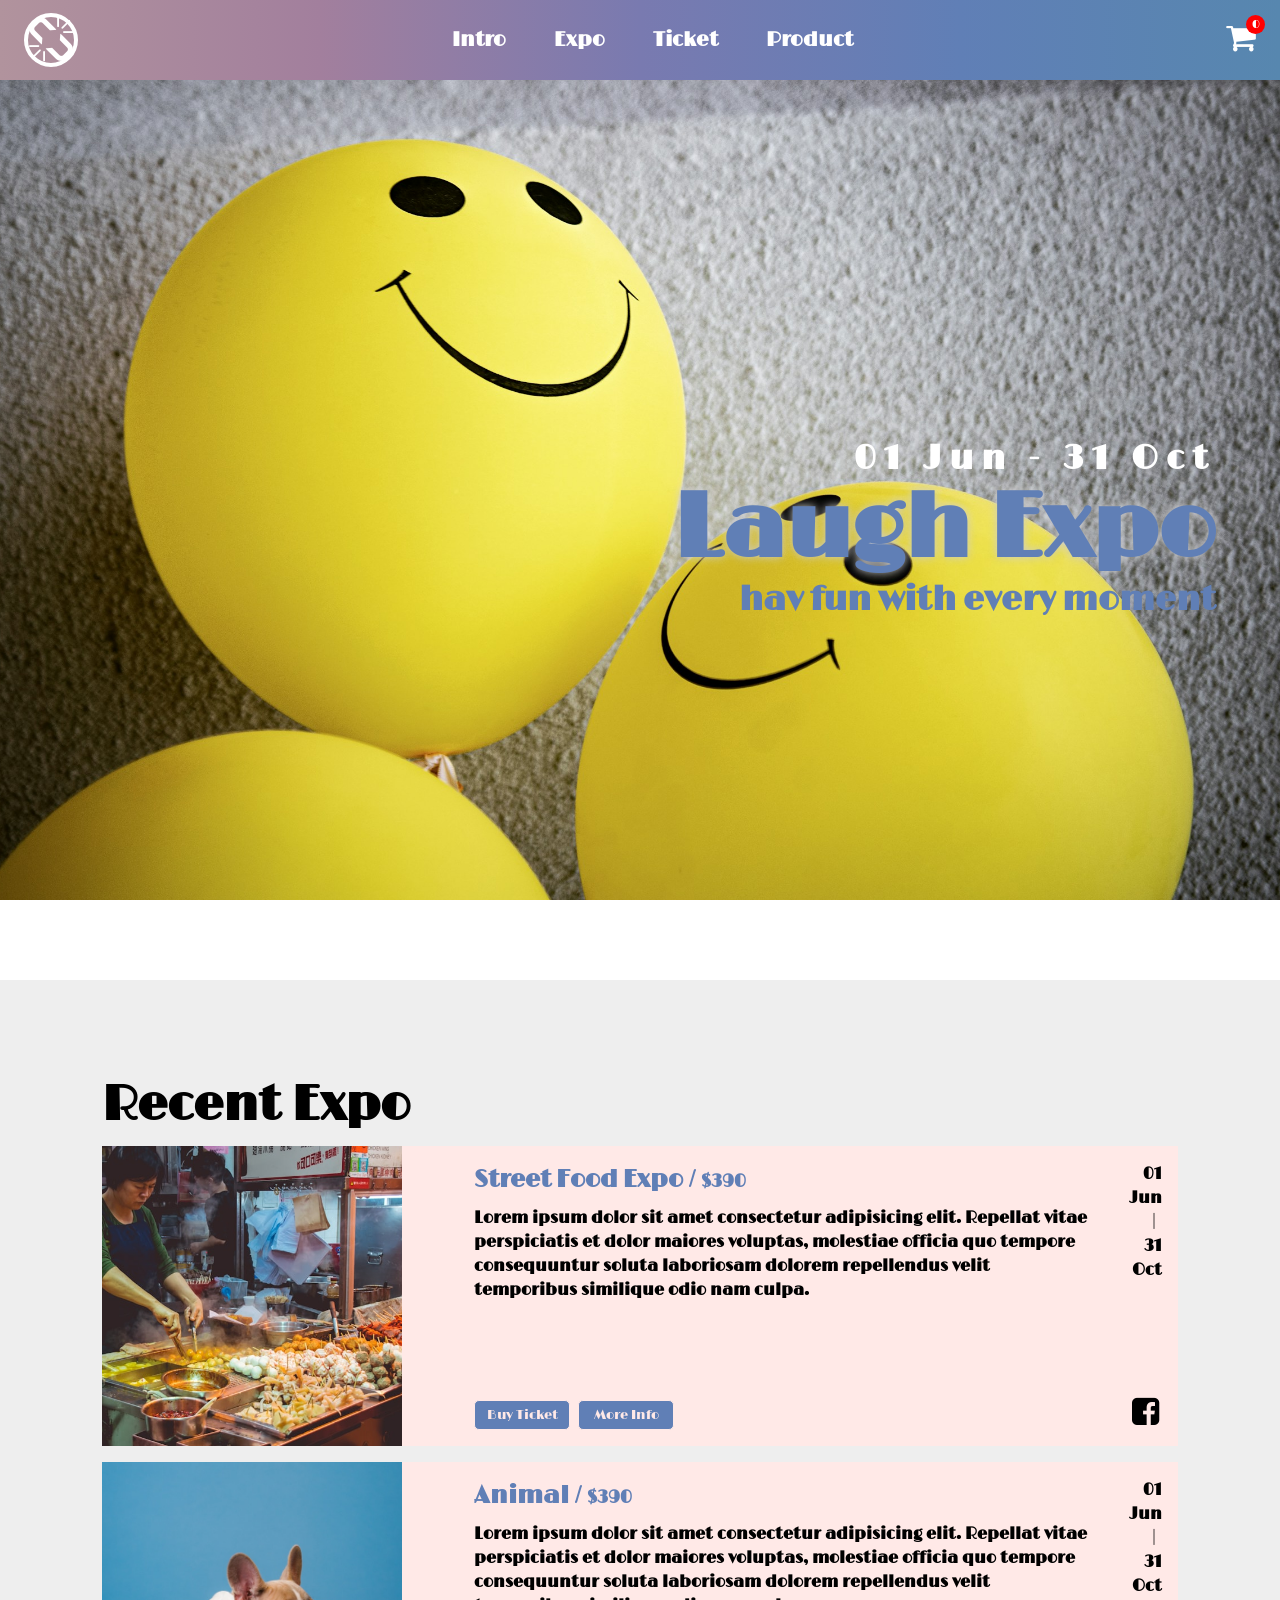
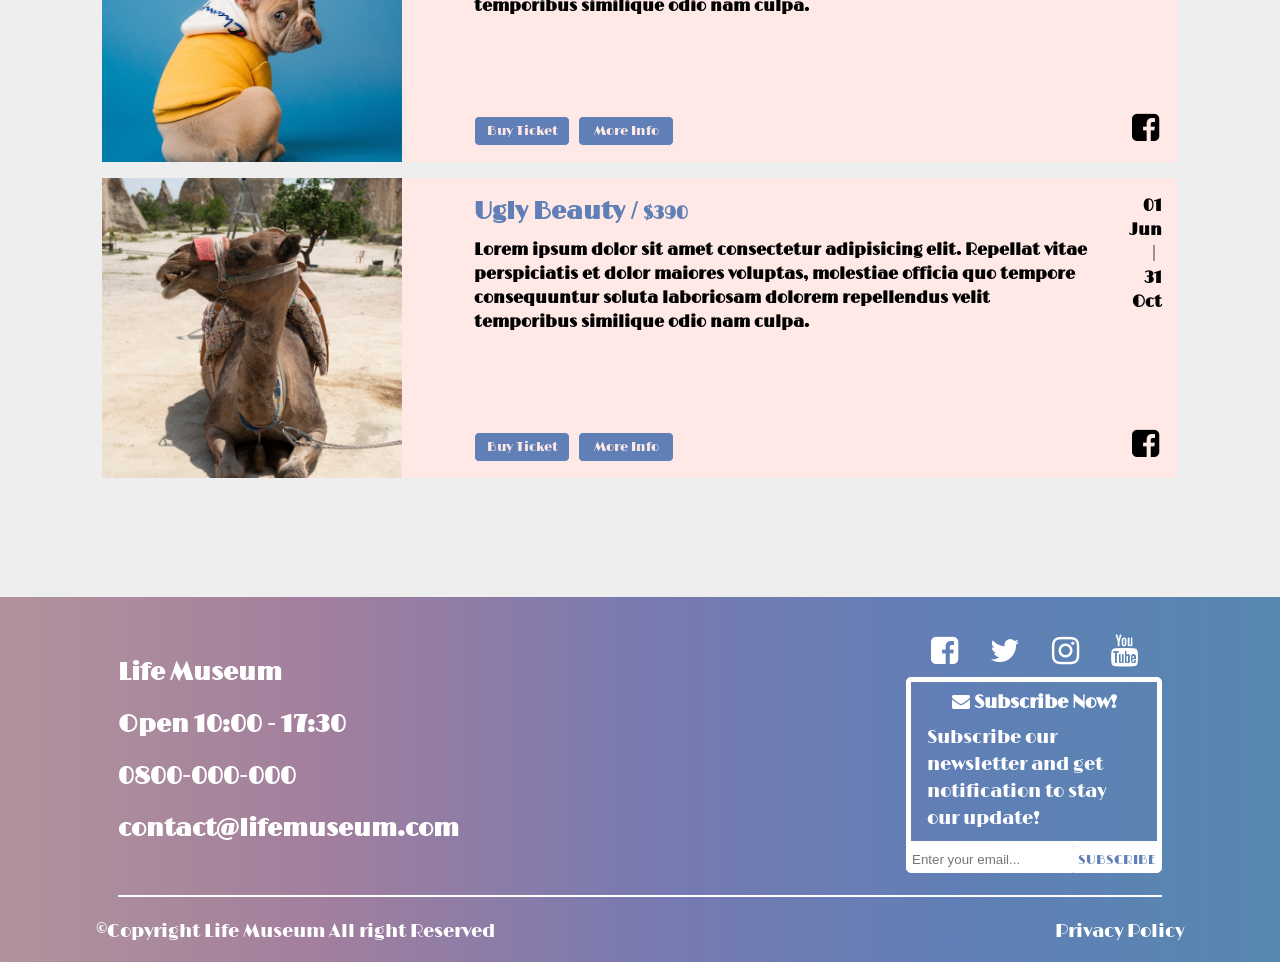
==== index.html @ 04bf953e "forth commit" ====
<!DOCTYPE html>
<html lang="en">
<head>
    <meta charset="UTF-8">
    <meta name="viewport" content="width=device-width, initial-scale=1.0">
    <title>Life Museum</title>

    <!-- CSS -->
    <link rel="stylesheet" href="all.css">
    
    <!-- jQuery -->
    <script src="https://code.jquery.com/jquery-3.7.1.min.js"></script>

    <!-- JavaScript -->
    
    
</head>
<body>
    <!-- header -->
    <div class="headerPage"></div>
    
    <!-- banner -->
    <div class="banner">
        <h2>01 Jun - 31 Oct</h2>
        <h1>Laugh Expo</h1>
        <h2>hav fun with every moment</h2>
    </div>

    <!-- recent -->
    <div class="recent theme-bg">
        <div class="container">
            <h2>Recent Expo</h2>
            <div class="recent-expo-all">

                <div class="r-expo-item">
                    <div class="r-expo-pic">
                        <img src="/img/vernon-raineil-cenzon-QAkqxrH6mvc-unsplash.jpg">
                    </div>
                    <div class="r-expo-content">
                        <div class="r-expo-txt">
                            <h4>Street Food Expo
                                <span>/</span>
                                <small>$390</small>
                            </h4>
                            <p>Lorem ipsum dolor sit amet consectetur adipisicing elit. Repellat vitae perspiciatis et dolor maiores voluptas, molestiae officia quo tempore consequuntur soluta laboriosam dolorem repellendus velit temporibus similique odio nam culpa.</p>
                            <div class="r-expo-btn">
                                <input type="button" value="Buy Ticket" class="btn">
                                <input type="button" value="More Info" class="btn">
                            </div>
                        </div>
                        <div class="r-expo-other">
                            <div class="r-expo-date">
                                <h6>01</h6>
                                <h6>Jun</h6>
                                <h6>｜</h6>
                                <h6>31</h6>
                                <h6>Oct</h6>
                            </div>
                            <div class="r-expo-media">
                                <i class="fa fa-facebook-square" aria-hidden="true"></i>
                            </div>
                        </div>
                    </div>
                </div>

                <div class="r-expo-item">
                    <div class="r-expo-pic">
                        <img src="/img/karsten-winegeart-oU6KZTXhuvk-unsplash.jpg">
                    </div>
                    <div class="r-expo-content">
                        <div class="r-expo-txt">
                            <h4>Animal
                                <span>/</span>
                                <small>$390</small>
                            </h4>
                            <p>Lorem ipsum dolor sit amet consectetur adipisicing elit. Repellat vitae perspiciatis et dolor maiores voluptas, molestiae officia quo tempore consequuntur soluta laboriosam dolorem repellendus velit temporibus similique odio nam culpa.</p>
                            <div class="r-expo-btn">
                                <input type="button" value="Buy Ticket" class="btn">
                                <input type="button" value="More Info" class="btn">
                            </div>
                        </div>
                        <div class="r-expo-other">
                            <div class="r-expo-date">
                                <h6>01</h6>
                                <h6>Jun</h6>
                                <h6>｜</h6>
                                <h6>31</h6>
                                <h6>Oct</h6>
                            </div>
                            <div class="r-expo-media">
                                <i class="fa fa-facebook-square" aria-hidden="true"></i>
                            </div>
                        </div>
                    </div>
                </div>

                <div class="r-expo-item">
                    <div class="r-expo-pic">
                        <img src="/img/scott-serhat-duygun-jJwzKI6BR_w-unsplash.jpg">
                    </div>
                    <div class="r-expo-content">
                        <div class="r-expo-txt">
                            <h4>Ugly Beauty
                                <span>/</span>
                                <small>$390</small>
                            </h4>
                            <p>Lorem ipsum dolor sit amet consectetur adipisicing elit. Repellat vitae perspiciatis et dolor maiores voluptas, molestiae officia quo tempore consequuntur soluta laboriosam dolorem repellendus velit temporibus similique odio nam culpa.</p>
                            <div class="r-expo-btn">
                                <input type="button" value="Buy Ticket" class="btn">
                                <input type="button" value="More Info" class="btn">
                            </div>
                        </div>
                        <div class="r-expo-other">
                            <div class="r-expo-date">
                                <h6>01</h6>
                                <h6>Jun</h6>
                                <h6>｜</h6>
                                <h6>31</h6>
                                <h6>Oct</h6>
                            </div>
                            <div class="r-expo-media">
                                <i class="fa fa-facebook-square" aria-hidden="true"></i>
                            </div>
                        </div>
                    </div>
                </div>
                

            </div>
        </div>
    </div>

    <!-- footer -->
    <div class="footerPage"></div>

    <!-- script -->
    <script>
        $(document).ready(function () {

	        //header
            $(".headerPage").load("./Pages/header.html");

            //footer
            $(".footerPage").load("./Pages/footer.html");

        });
    </script>


</body>
</html>
---- all.css ----
/* http://meyerweb.com/eric/tools/css/reset/ 
    v2.0 | 20110126
    License: none (public domain)
*/
@import url("https://stackpath.bootstrapcdn.com/font-awesome/4.7.0/css/font-awesome.min.css");
@import url("https://fonts.googleapis.com/css2?family=Limelight&display=swap");
@import url("https://fonts.googleapis.com/css2?family=Limelight&family=Noto+Sans+TC:wght@100..900&display=swap");
html, body, div, span, applet, object, iframe,
h1, h2, h3, h4, h5, h6, p, blockquote, pre,
a, abbr, acronym, address, big, cite, code,
del, dfn, em, img, ins, kbd, q, s, samp,
small, strike, strong, sub, sup, tt, var,
b, u, i, center,
dl, dt, dd, ol, ul, li,
fieldset, form, label, legend,
table, caption, tbody, tfoot, thead, tr, th, td,
article, aside, canvas, details, embed,
figure, figcaption, footer, header, hgroup,
menu, nav, output, ruby, section, summary,
time, mark, audio, video {
  margin: 0;
  padding: 0;
  border: 0;
  font-size: 100%;
  font: inherit;
  vertical-align: baseline;
}

/* HTML5 display-role reset for older browsers */
article, aside, details, figcaption, figure,
footer, header, hgroup, menu, nav, section {
  display: block;
}

body {
  line-height: 1;
}

ol, ul {
  list-style: none;
}

blockquote, q {
  quotes: none;
}

blockquote:before, blockquote:after,
q:before, q:after {
  content: "";
  content: none;
}

table {
  border-collapse: collapse;
  border-spacing: 0;
}

*,
*::before,
*::after {
  box-sizing: border-box;
  padding: 0;
  margin: 0;
}

html {
  font-family: "Limelight", "Noto Sans TC", cursive;
  font-size: 16px;
  font-weight: 700;
}

img {
  max-width: 100%;
  height: auto;
  -o-object-fit: cover;
     object-fit: cover;
  vertical-align: middle;
}

a {
  text-decoration: none;
}

.btn {
  cursor: pointer;
  padding: 0.5rem;
  border: #fff;
  border-radius: 5px;
  margin-top: 0;
  font-family: "limelight";
}

.btn-primary {
  background-color: #607fb6;
  color: #fff;
}

.btn-danger {
  background-color: #FF5D50;
  color: #fff;
}

.theme-bg {
  background-color: #eee;
}

.container {
  max-width: 1400px;
  margin: 0 auto;
  padding: 8vw;
}

.banner {
  background: url("/img/tim-mossholder-8R-mXppeakM-unsplash.jpg") fixed center/cover;
  height: 100vh;
  padding-right: 4rem;
  display: flex;
  flex-direction: column;
  justify-content: center;
  align-items: flex-end;
  color: #607fb6;
}
@media all and (max-width: 768px) {
  .banner {
    letter-spacing: 0;
    padding-right: 1rem;
  }
}
.banner h1 {
  font-size: clamp(3.1rem, 7.1428571429vw, 8rem);
  text-shadow: 0 0 10px #ccc;
  margin: 0.5rem 0;
}
.banner h2 {
  font-size: clamp(1.5rem, 2.5714285714vw, 4rem);
}
.banner h2:first-child {
  color: #fff;
  letter-spacing: 0.5rem;
}

.header {
  height: 80px;
  line-height: 80px;
  background: linear-gradient(to right, #b1939d 0%, #a27f9d 25%, #797ab0 50%, #607fb6 75%, #5787af 100%);
  padding: 0 1.5rem;
  position: fixed;
  top: 0;
  left: 0;
  right: 0;
  z-index: 3;
}
.header nav {
  height: 100%;
  width: 100%;
  max-width: 1920px;
  display: flex;
  justify-content: space-between;
  align-items: center;
  color: #fff;
}

.logo {
  width: 54px;
  height: 54px;
  font-size: 48px;
  color: currentColor;
  border: 4px solid currentColor;
  border-radius: 50%;
  text-align: center;
}
.logo a {
  color: currentColor;
}
.logo a .fa {
  vertical-align: top;
}

.menu {
  display: flex;
  justify-content: flex-end;
  align-items: center;
}
@media all and (max-width: 768px) {
  .menu {
    position: fixed;
    background-color: antiquewhite;
    top: 100px;
    right: -100%;
    flex-direction: column;
    justify-content: center;
    align-items: center;
    transition: 0.3s;
  }
}
.menu .menu-link {
  margin: 0 1.5rem;
  font-size: 20px;
}
.menu .menu-link a {
  color: currentColor;
}
@media all and (max-width: 768px) {
  .menu .menu-link a {
    color: #607fb6;
  }
}

.menu.active {
  right: 0;
}

.nav-side {
  display: flex;
  align-items: center;
}
.nav-side .cart {
  font-size: 32px;
  position: relative;
}
.nav-side .cart {
  font-size: 32px;
  position: relative;
  color: #fff;
}
.nav-side .cart .cart-quantity {
  position: absolute;
  font-size: 12px;
  font-family: "limelight";
  font-weight: 400;
  width: 19px;
  height: 19px;
  border-radius: 50%;
  background-color: red;
  display: flex;
  justify-content: center;
  align-items: center;
  top: 15px;
  right: -9px;
}
.nav-side .bread-crumb {
  display: none;
}
.nav-side .bread-crumb .bar {
  display: block;
  width: 30px;
  height: 2px;
  background-color: #fff;
  border-radius: 20px;
  margin: 8px 0;
  transition: 0.3s;
}
@media all and (max-width: 768px) {
  .nav-side .bread-crumb {
    cursor: pointer;
    display: block;
    margin-left: 4vw;
  }
}
.nav-side .bread-crumb.active .bar:nth-child(1) {
  transform: translateY(10px) rotate(45deg);
}
.nav-side .bread-crumb.active .bar:nth-child(2) {
  opacity: 0;
}
.nav-side .bread-crumb.active .bar:nth-child(3) {
  transform: translateY(-10px) rotate(-45deg);
}

.nav-effect {
  height: 80px;
}

.footer {
  padding: 2rem 6rem 1rem;
  color: #fff;
  background: linear-gradient(to right, #b1939d 0%, #a27f9d 25%, #797ab0 50%, #607fb6 75%, #5787af 100%);
  display: flex;
  flex-direction: column;
  font-size: 24px;
  line-height: 1.5;
}
@media all and (max-width: 992px) {
  .footer {
    padding: 1rem;
  }
}
@media all and (max-width: 576px) {
  .footer {
    font-size: 16px;
  }
}

.service {
  border-bottom: 2px solid currentColor;
  padding-bottom: 2%;
  margin: 0 2% 2%;
  display: flex;
  justify-content: space-between;
  align-items: center;
  flex-wrap: wrap;
}
@media all and (max-width: 768px) {
  .service {
    flex-direction: column;
    justify-content: center;
  }
}
.service .company {
  margin: auto 0;
  display: flex;
  flex-direction: column;
}
@media all and (max-width: 768px) {
  .service .company {
    text-align: center;
    margin-bottom: 1vh;
    line-height: 0.5;
  }
}
.service .company h4 {
  padding: 0.5rem 0;
}
.service .social-media {
  display: flex;
  flex-direction: column;
  justify-content: center;
}

.social-media-icons {
  display: flex;
  justify-content: center;
  flex-wrap: wrap;
}
.social-media-icons a {
  color: currentColor;
  font-size: 32px;
  padding: 0 1rem;
}

.subscribe {
  width: 16rem;
  display: flex;
  flex-direction: column;
  font-size: 18px;
}
@media all and (max-width: 576px) {
  .subscribe {
    display: none;
  }
}
.subscribe .subscribe-txt {
  border: 5px solid #fff;
  border-radius: 5px 5px 0 0;
  padding: 0.5rem 1rem;
  display: flex;
  flex-direction: column;
  flex-wrap: wrap;
}
@media all and (max-width: 768px) {
  .subscribe .subscribe-txt {
    font-size: 16px;
  }
}
.subscribe .subscribe-txt h5 {
  text-align: center;
  margin-bottom: 0.5rem;
}
.subscribe .subscribe-txt p {
  font-weight: 400;
}
@media all and (max-width: 768px) {
  .subscribe .subscribe-txt p {
    display: none;
  }
}
.subscribe .subscribe-btn {
  font-size: 0;
  display: flex;
  flex-wrap: wrap;
  margin: 0;
}
.subscribe .subscribe-btn input {
  padding: 0.3rem;
  border: 1px solid #fff;
  outline: 0;
}
.subscribe .subscribe-btn input[type=text] {
  border-radius: 0 0 0 5px;
  width: 0;
  flex-grow: 1;
}
.subscribe .subscribe-btn input[type=button] {
  color: #607fb6;
  font-family: "limelight";
  border-radius: 0 0 5px 0;
  background-color: #fff;
}

.copyright {
  display: flex;
  justify-content: space-between;
  font-size: 18px;
  font-weight: 400;
  margin-bottom: 0;
}
@media all and (max-width: 992px) {
  .copyright {
    font-size: 1.5;
    justify-content: center;
  }
}
@media all and (max-width: 576px) {
  .copyright {
    font-size: 12px;
  }
}
.copyright .terms a {
  color: #fff;
}
@media all and (max-width: 992px) {
  .copyright .terms {
    display: none;
  }
}

.recent .container h2 {
  font-size: 48px;
  margin-bottom: 1rem;
}
@media all and (max-width: 768px) {
  .recent .container h2 {
    text-align: center;
  }
}
@media all and (max-width: 992px) {
  .recent .container {
    padding: 3rem 2rem 2rem;
  }
}
@media all and (max-width: 768px) {
  .recent .container {
    padding: 2rem 0rem 1rem;
  }
}

.recent-expo-all {
  display: flex;
  flex-direction: column;
}
.recent-expo-all .r-expo-item {
  height: 100%;
  margin-bottom: 1rem;
  background-color: #ffe9e7;
  display: flex;
}
.recent-expo-all .r-expo-item .r-expo-pic {
  width: 100%;
  height: 100%;
}
.recent-expo-all .r-expo-item .r-expo-pic img {
  width: 300px;
  height: 300px;
}
@media all and (max-width: 768px) {
  .recent-expo-all .r-expo-item .r-expo-pic img {
    width: 100%;
    height: 300px;
  }
}
@media all and (max-width: 768px) {
  .recent-expo-all .r-expo-item {
    flex-direction: column;
    width: 100%;
    height: 100%;
  }
}

.r-expo-content {
  display: flex;
}
.r-expo-content .r-expo-txt {
  line-height: 1.5;
  padding: 1rem;
  display: flex;
  flex-direction: column;
}
@media all and (max-width: 768px) {
  .r-expo-content .r-expo-txt {
    padding: 0.5rem;
  }
}
.r-expo-content .r-expo-txt h4 {
  font-size: 24px;
  color: #607fb6;
  margin-bottom: 0.5rem;
}
.r-expo-content .r-expo-txt h4 small {
  font-size: 18px;
}
@media all and (max-width: 992px) {
  .r-expo-content .r-expo-txt h4 {
    margin-bottom: 0;
  }
}
.r-expo-content .r-expo-txt .r-expo-btn {
  width: 13rem;
  margin-top: auto;
  display: flex;
}
.r-expo-content .r-expo-txt .r-expo-btn input {
  border: 1px solid #ffe9e7;
  border-radius: 5px;
  padding: 0.4rem 0.5rem;
  color: #ffe9e7;
  background: #607fb6;
  margin-right: 0.5rem;
  font-family: "limelight";
  width: 0;
  flex-grow: 1;
}
.r-expo-content .r-expo-other {
  padding: 1rem;
  display: flex;
  flex-direction: column;
  justify-content: space-between;
  align-items: center;
}
.r-expo-content .r-expo-other .r-expo-date {
  display: flex;
  flex-direction: column;
  line-height: 1.5;
  align-items: flex-end;
}
.r-expo-content .r-expo-other .r-expo-media {
  font-size: 32px;
}

.form .container {
  display: flex;
}
@media all and (max-width: 992px) {
  .form .container {
    flex-direction: column;
  }
}

.side {
  position: sticky;
  top: 120px;
  bottom: 0;
  height: 100%;
  margin: 1vh 3vw 3vh 0;
}
@media all and (max-width: 992px) {
  .side {
    position: static;
  }
}
.side .side-menu {
  background-color: #fff;
  display: flex;
  flex-direction: column;
  justify-content: center;
  align-items: flex-start;
}
.side .side-menu .side-link {
  width: 200px;
  padding: 0.8rem 1rem;
  border: 1px solid #bbb;
}
.side .side-menu .side-link a {
  color: #000;
  display: block;
}
@media all and (max-width: 992px) {
  .side .side-menu .side-link {
    width: 100%;
  }
}
.side .side-menu .side-link:first-child {
  text-align: center;
  background-color: #000;
  color: #fff;
}

.article {
  margin-top: 1vh;
  display: flex;
  flex-direction: column;
}

.article-item {
  padding-bottom: 1rem;
}
.article-item h4 {
  border-left: 5px solid #000;
  padding: 1rem;
  font-size: 20px;
}
.article-item p {
  padding: 1rem;
  background-color: #fff;
  line-height: 1.5;
  text-align: justify;
}
.article-item p img {
  float: right;
  margin: 0.5rem;
}
@media all and (max-width: 768px) {
  .article-item p img {
    width: 30vw;
  }
}

.expo-all {
  display: flex;
}

.expo-unit {
  display: flex;
  justify-content: space-between;
  margin-bottom: 6vh;
}
.expo-unit:nth-child(even) {
  flex-direction: row-reverse;
}
@media all and (max-width: 992px) {
  .expo-unit:nth-child(even) {
    flex-direction: column;
  }
}
@media all and (max-width: 992px) {
  .expo-unit {
    flex-direction: column;
  }
}

.expo-txt {
  width: 46%;
  display: flex;
  flex-direction: column;
}
@media all and (max-width: 992px) {
  .expo-txt {
    width: 100%;
  }
}
.expo-txt .expo-title {
  padding-bottom: 2vh;
}
.expo-txt .expo-title h4 {
  font-size: 24px;
  color: #607fb6;
  margin-bottom: 2vh;
}
.expo-txt .expo-title h4 small {
  font-size: 16px;
  display: block;
  padding-top: 1vh;
}
.expo-txt h5 {
  padding: 0 2vw;
  margin-bottom: 2vh;
  border-left: 5px solid #b1939d;
  line-height: 1.25;
}
.expo-txt p {
  line-height: 1.5;
  font-weight: 400;
  padding-left: 4vw;
}

.expo-img {
  width: 50%;
  position: relative;
  margin-top: 2vh;
  text-align: center;
}
@media all and (max-width: 992px) {
  .expo-img {
    width: 100%;
  }
}
.expo-img::before {
  content: "01";
  position: absolute;
  width: 6vw;
  height: 2.5vw;
  padding: 0.5vw 0;
  margin: 0 auto;
  font-size: 2vw;
  color: #b1939d;
  background-color: #eee;
}
.expo-img img {
  width: 90%;
  height: auto;
  border-top: 2.5vw solid #b1939d;
  border-right: 2.5vw solid #b1939d;
}
@media all and (max-width: 992px) {
  .expo-img img {
    width: 50%;
  }
}

.expo-unit:nth-of-type(2) .expo-img::before {
  content: "02";
}
.expo-unit:nth-of-type(3) .expo-img::before {
  content: "03";
}
.expo-unit:nth-of-type(4) .expo-img::before {
  content: "04";
}

@media all and (max-width: 992px) {
  .ticket .container {
    padding: 3.2vw 2.4vw 2.4vw;
  }
}
@media all and (max-width: 768px) {
  .ticket .container {
    padding: 3vw 0vw 2vw;
  }
}

.ticket-nav {
  display: flex;
  border-bottom: 1px solid #ccc;
  margin-bottom: 4vh;
}
.ticket-nav li {
  min-width: 120px;
  margin-right: 1rem;
  padding-bottom: 1.5rem;
  text-align: center;
}
@media all and (max-width: 768px) {
  .ticket-nav li {
    width: 50%;
    margin: 0;
    padding-bottom: 1rem;
  }
}
.ticket-nav li .btn-change {
  width: 100%;
  color: #000;
  font-size: 20px;
  padding-bottom: calc(1.5rem - 5px);
}
@media all and (max-width: 768px) {
  .ticket-nav li .btn-change {
    padding-bottom: calc(1rem - 5px);
  }
}
.ticket-nav li .btn-change.active {
  color: #FF5D50;
  border-bottom: 5px solid #FF5D50;
}

.ticket-all {
  display: flex;
  flex-wrap: wrap;
  justify-content: center;
  align-items: center;
}
@media all and (max-width: 768px) {
  .ticket-all {
    flex-direction: column;
  }
}
.ticket-all .ticket-item {
  width: 31%;
  margin: 1%;
  border: 1px solid #ccc;
}
@media all and (max-width: 768px) {
  .ticket-all .ticket-item {
    width: 100%;
    margin: 0 0 1rem;
  }
}
.ticket-all .ticket-item .ticket-pic {
  width: 100%;
  height: auto;
}

.ticket-txt {
  display: flex;
  flex-direction: column;
  padding: 1rem;
}
.ticket-txt .ticket-title {
  font-size: 18px;
  margin-bottom: 3vh;
}
.ticket-txt h5 {
  font-size: 16px;
  line-height: 1.25;
}
.ticket-txt h5 .fa {
  font-weight: 400;
  width: 25px;
  text-align: center;
  margin-right: 0.5rem;
}
.ticket-txt .ticket-price {
  font-size: 20px;
  margin: 3vh 0;
  color: #FF5D50;
}
.ticket-txt input {
  align-self: flex-end;
}

.product-menu {
  margin-bottom: 5vh;
  display: flex;
  justify-content: center;
}
.product-menu::before, .product-menu::after {
  content: "";
  width: 0;
  height: 1px;
  margin: auto 0;
  background-color: #aaa;
  flex-grow: 1;
}
.product-menu .product-link {
  min-width: 150px;
  border: 1px solid #aaa;
  padding: 1rem 0;
  margin: 0 1vw;
  text-align: center;
  position: relative;
}
@media all and (max-width: 576px) {
  .product-menu .product-link {
    min-width: 130px;
  }
}
@media all and (max-width: 430px) {
  .product-menu .product-link {
    font-size: 12px;
    min-width: 100px;
  }
}
.product-menu .product-link:hover {
  background-color: #607fb6;
  border: currentColor;
}
.product-menu .product-link:hover a {
  color: #fff;
}
.product-menu .product-link a {
  width: 100%;
  color: #aaa;
}

.product-link.active {
  background-color: #607fb6;
  border: currentColor;
}
.product-link.active a {
  color: #fff;
}
.product-link.active::before {
  content: "";
  position: absolute;
  width: 0;
  height: 0;
  border-top: 10px solid #607fb6;
  border-right: 10px solid transparent;
  border-bottom: 10px solid transparent;
  border-left: 10px solid transparent;
  top: 48px;
  left: 65px;
}

.owl-carousel {
  position: static;
}

.owl-theme .item {
  min-width: 180px;
  padding: 0.5rem;
  position: relative;
}
.owl-theme .owl-nav {
  margin-top: 2vh;
}
.owl-theme .owl-nav [class*=owl-] {
  margin: 20px;
}
.owl-theme .owl-dots {
  display: none;
}

.owl-theme .item::after {
  content: "";
  position: absolute;
  width: 0;
  height: 0;
  border-top: 40px solid transparent;
  border-right: 40px solid transparent;
  border-bottom: 40px solid transparent;
  border-left: 40px solid transparent;
  top: -32px;
  right: -32px;
  transform: rotate(45deg);
}
.owl-theme .item::before {
  content: "More";
  position: absolute;
  color: #fff;
  font-size: 12px;
  font-weight: 400;
  top: 22px;
  right: 8px;
  z-index: -1;
}
.owl-theme .item:hover {
  border: 3px double #aaa;
  border-radius: 5px;
}
.owl-theme .item:hover.item::before {
  z-index: 1;
}
.owl-theme .item:hover.item::after {
  border-bottom: 40px solid #FF5D50;
}

.owl-theme .item a {
  width: 100%;
}
.owl-theme .item a .item-txt {
  width: 100%;
  height: 90px;
  padding: 0.5rem;
  display: flex;
  flex-direction: column;
  font-size: 13px;
  line-height: 1.25;
  text-align: center;
  color: #000;
}
.owl-theme .item a .item-txt p:last-child {
  color: #FF5D50;
  margin-top: auto;
}

.store .container {
  padding: 8vw 8vw 2vw;
  display: flex;
  flex-direction: column;
}
.store .container .section-header {
  text-align: center;
  font-size: 48px;
  margin-bottom: 4vw;
  display: flex;
}
.store .container .section-header::before, .store .container .section-header::after {
  content: "";
  width: 0;
  height: 3px;
  background-color: #000;
  flex-grow: 1;
  margin: auto 2vw;
}
@media all and (max-width: 576px) {
  .store .container {
    padding: 2vw;
  }
}

.shop-items {
  display: flex;
  flex-wrap: wrap;
  justify-content: center;
  align-items: center;
}
.shop-items .shop-item {
  width: 300px;
  height: auto;
  margin: 3.5vw;
  display: flex;
  flex-direction: column;
}
.shop-items .shop-item .shop-item-title {
  font-size: 24px;
  text-align: center;
  margin-bottom: 3vw;
}
.shop-items .shop-item .shop-item-image {
  width: 300px;
  height: 300px;
  margin-bottom: 2vw;
}
.shop-items .shop-item .shop-item-details {
  padding: 0 1vw;
  display: flex;
  justify-content: space-between;
  align-items: center;
}

.cart-row {
  color: #444;
  display: flex;
}
.cart-row .cart-header.cart-item,
.cart-row .cart-header.cart-price,
.cart-row .cart-header.cart-quantity {
  padding-bottom: 1vw;
  border-bottom: 2px solid currentColor;
  margin: 0 2vw 2vw 0;
}
.cart-row .cart-header.cart-quantity {
  margin-right: 0;
}
.cart-row .cart-item {
  width: 45%;
}
.cart-row .cart-price {
  width: 25%;
}
.cart-row .cart-quantity {
  width: 30%;
}

.cart-items {
  display: flex;
  flex-direction: column;
}
.cart-items .cart-row {
  margin-bottom: 2vw;
  display: flex;
  align-items: center;
  background-color: #fff;
}
.cart-items .cart-row .cart-column.cart-item {
  display: flex;
  align-items: center;
  flex-wrap: wrap;
}
.cart-items .cart-row .cart-column.cart-item .cart-item-image {
  width: 100px;
  height: 100px;
  margin-right: 2vw;
}
.cart-items .cart-row .cart-column.cart-quantity {
  padding: 0 3vw;
  display: flex;
  justify-content: space-between;
}
.cart-items .cart-row .cart-column.cart-quantity .cart-quantity-input {
  width: 6vw;
  font-size: 16px;
}

.cart-total {
  color: #444;
  padding-top: 1vw;
  border-top: 2px solid currentColor;
  margin-bottom: 5vw;
  display: flex;
  justify-content: flex-end;
  font-size: 20px;
}
.cart-total .cart-total-title {
  margin-right: 2vw;
}

.btn-purchase {
  padding: 1rem;
  margin: 0 auto 6vw;
  font-size: 24px;
  background-color: #185a9d;
  color: #fff;
}/*# sourceMappingURL=all.css.map */
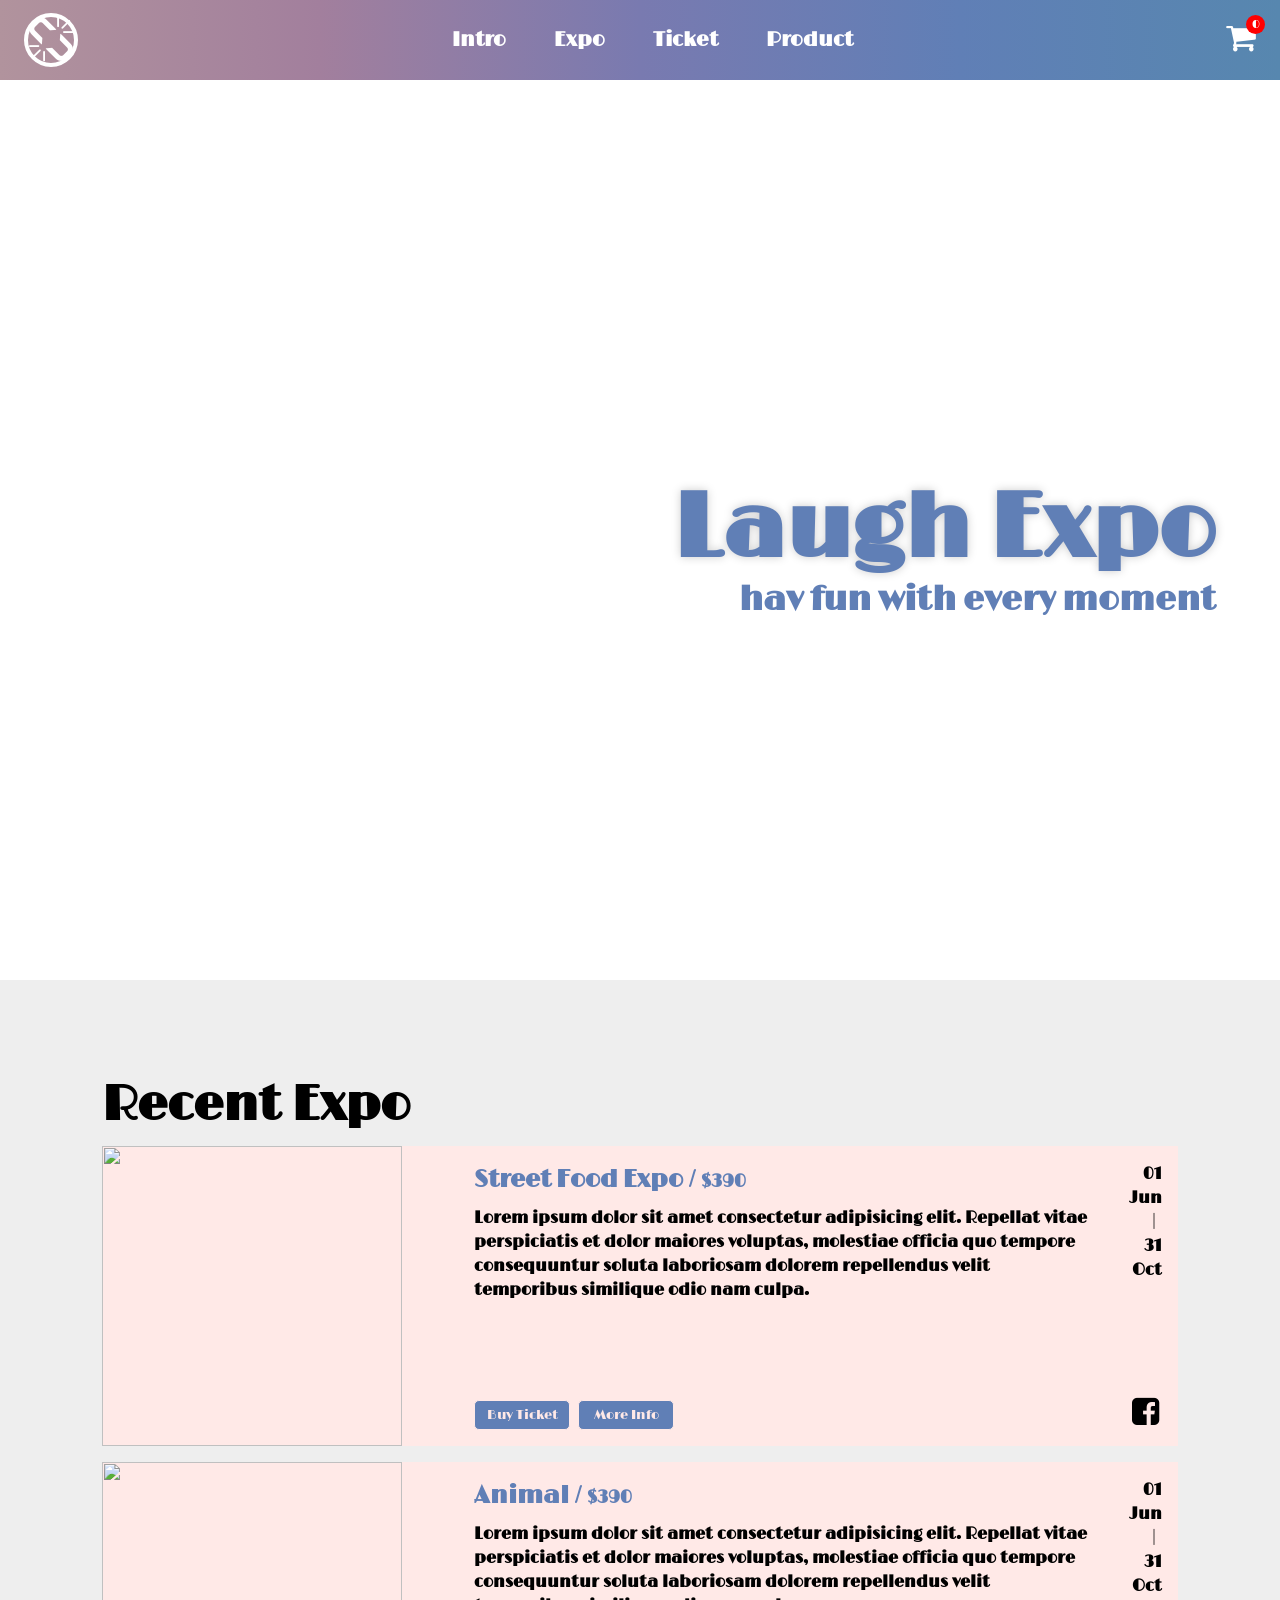
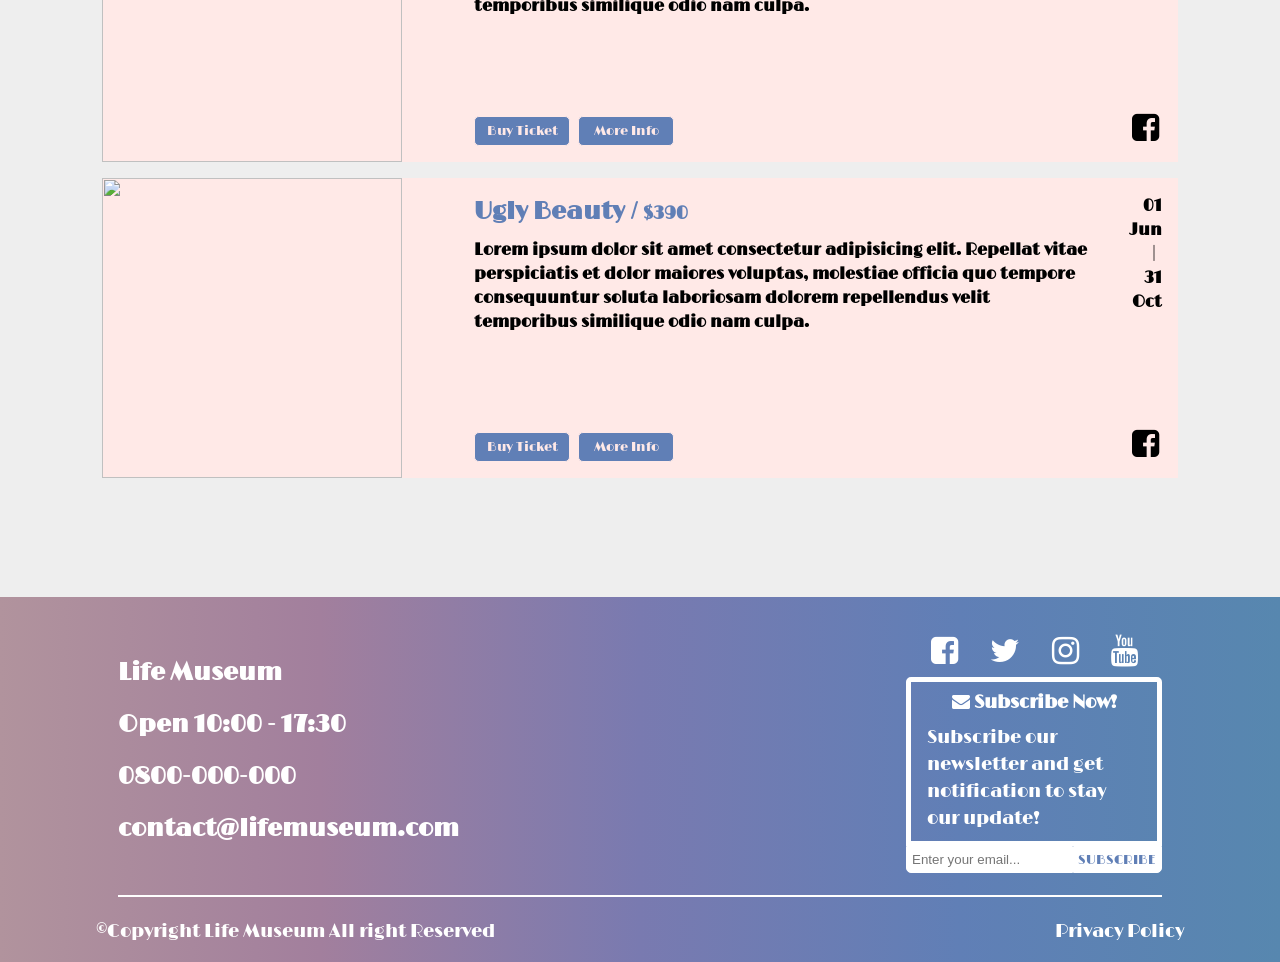
==== commit b23f6d5b: "ninth commit" ====
--- a/index.html
+++ b/index.html
@@ -34,7 +34,7 @@
 
                 <div class="r-expo-item">
                     <div class="r-expo-pic">
-                        <img src="/img/vernon-raineil-cenzon-QAkqxrH6mvc-unsplash.jpg">
+                        <img src="https://github.com/yellowchen/Work-04/blob/master/img/unsplash-taiwan.jpg?raw=true">
                     </div>
                     <div class="r-expo-content">
                         <div class="r-expo-txt">
@@ -65,7 +65,7 @@
 
                 <div class="r-expo-item">
                     <div class="r-expo-pic">
-                        <img src="/img/karsten-winegeart-oU6KZTXhuvk-unsplash.jpg">
+                        <img src="https://github.com/yellowchen/Work-04/blob/master/img/unsplash-dog.jpg?raw=true">
                     </div>
                     <div class="r-expo-content">
                         <div class="r-expo-txt">
@@ -96,7 +96,7 @@
 
                 <div class="r-expo-item">
                     <div class="r-expo-pic">
-                        <img src="/img/scott-serhat-duygun-jJwzKI6BR_w-unsplash.jpg">
+                        <img src="https://github.com/yellowchen/Work-04/blob/master/img/unsplash-camel.jpg?raw=true">
                     </div>
                     <div class="r-expo-content">
                         <div class="r-expo-txt">
--- a/all.css
+++ b/all.css
@@ -111,7 +111,7 @@
 }
 
 .banner {
-  background: url("/img/tim-mossholder-8R-mXppeakM-unsplash.jpg") fixed center/cover;
+  background: url("https://github.com/yellowchen/Work-04/blob/master/img/unsplash-smile.jpg?raw=true") fixed center/cover;
   height: 100vh;
   padding-right: 4rem;
   display: flex;
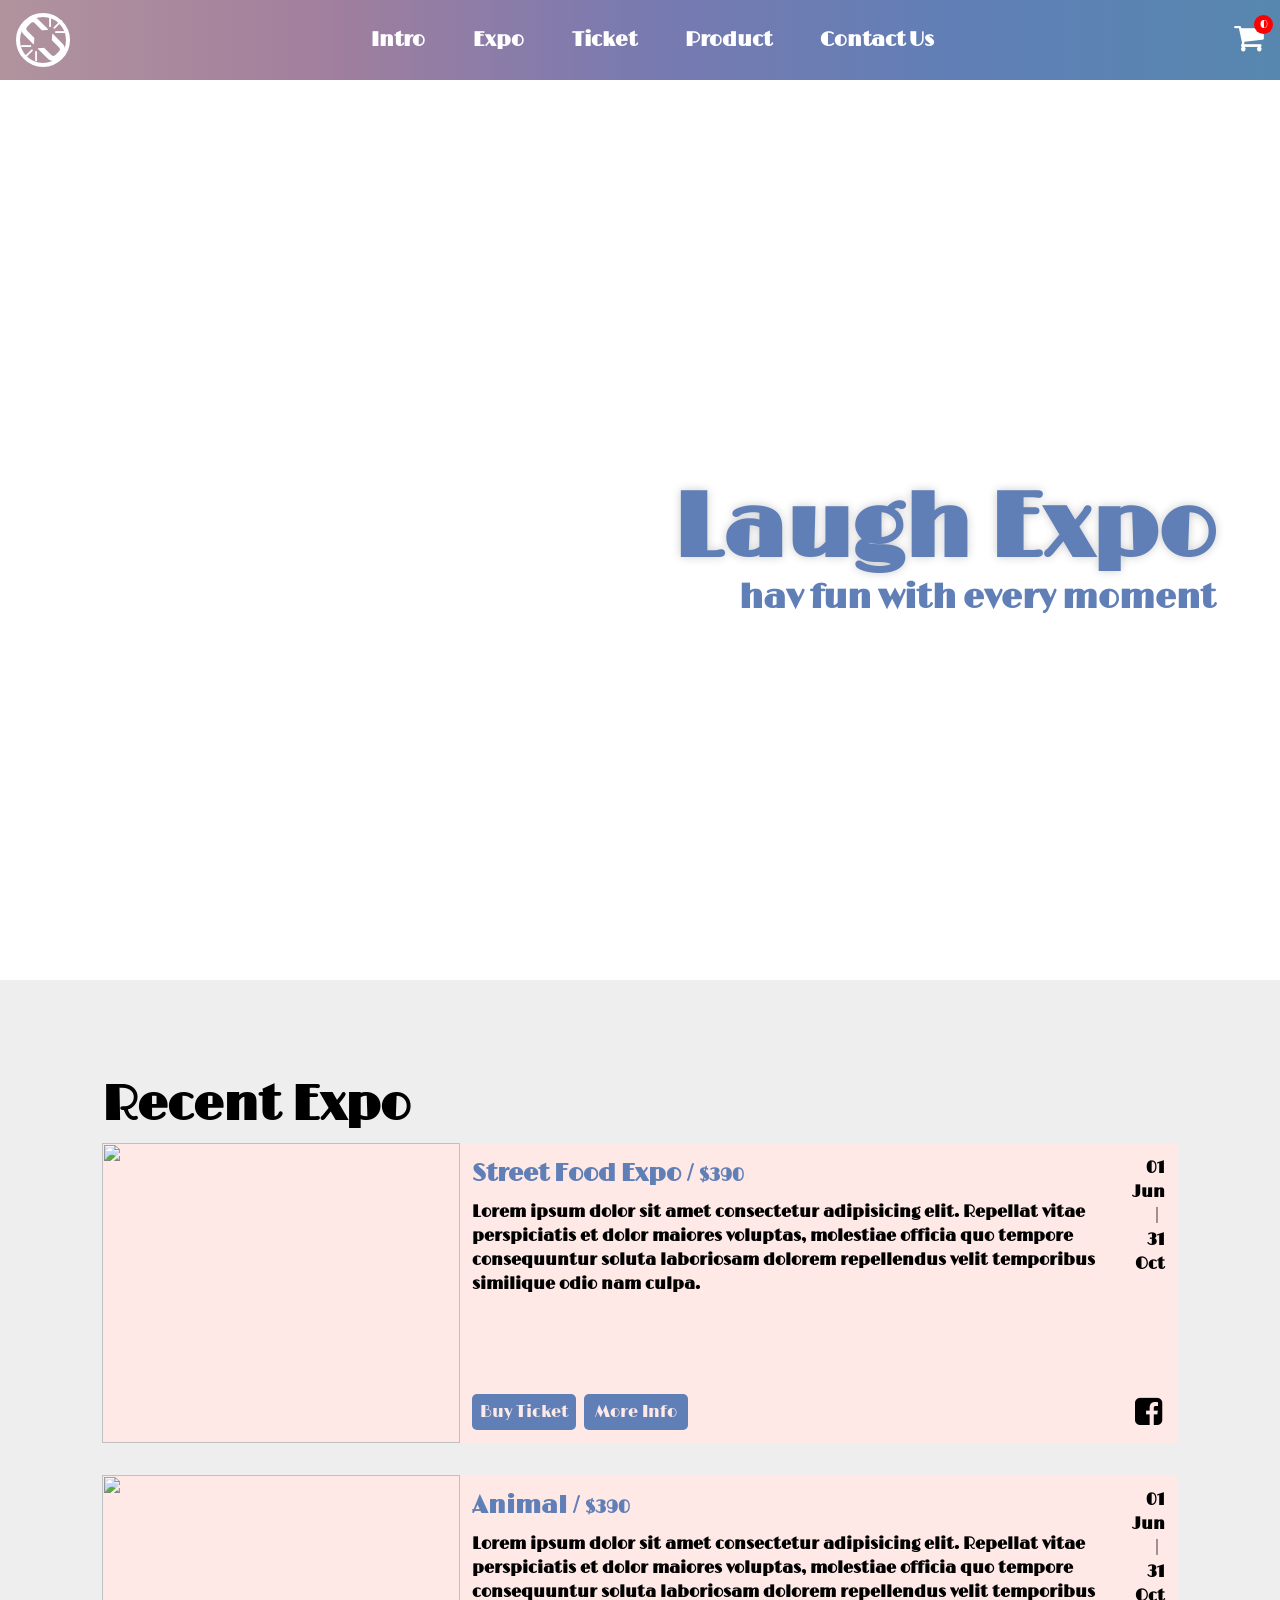
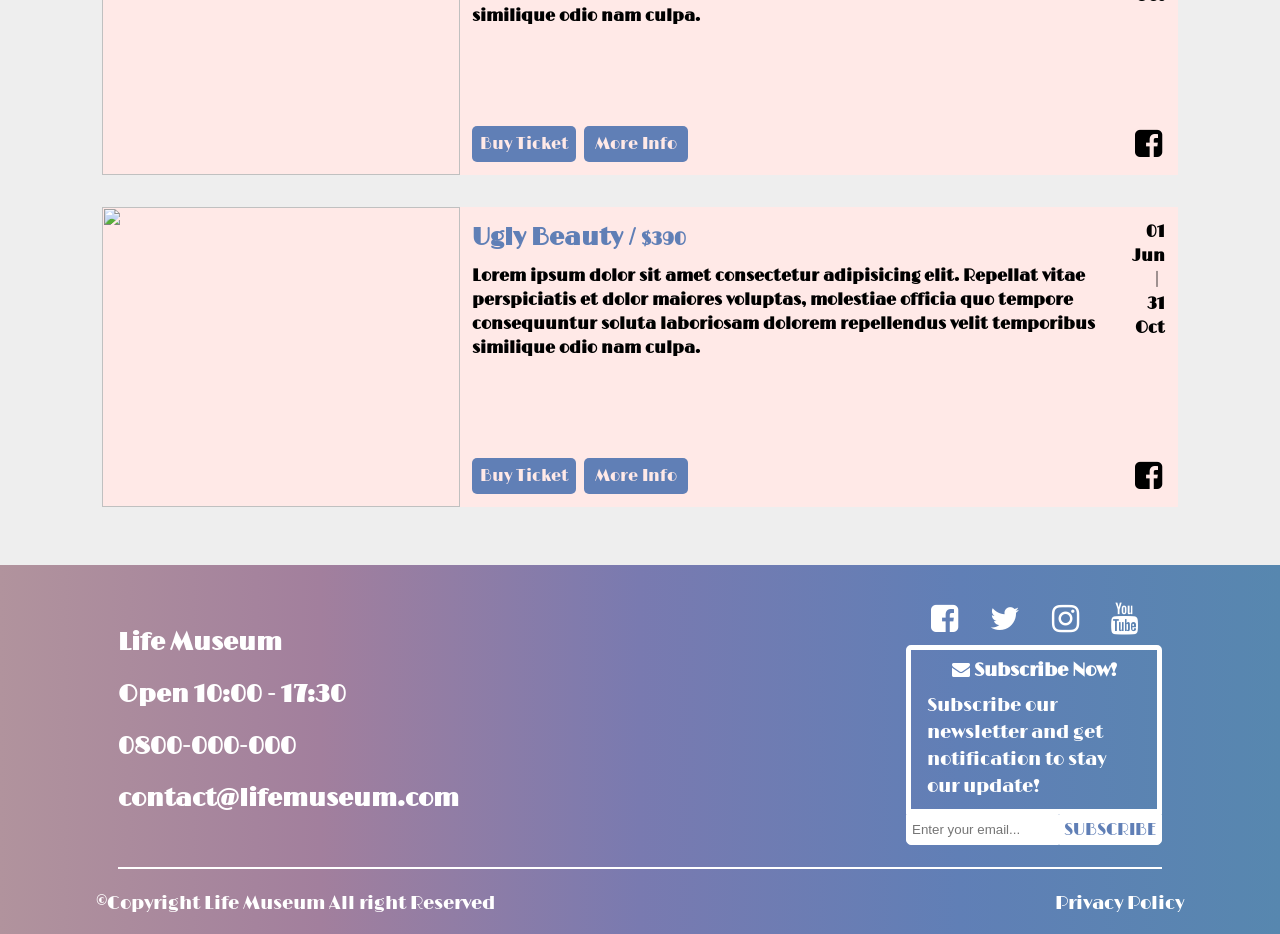
==== commit 752e1f68: "mobile version 修改" ====
--- a/index.html
+++ b/index.html
@@ -12,7 +12,7 @@
     <script src="https://code.jquery.com/jquery-3.7.1.min.js"></script>
 
     <!-- JavaScript -->
-    
+    <script src="script.js"></script>
     
 </head>
 <body>
@@ -44,8 +44,8 @@
                             </h4>
                             <p>Lorem ipsum dolor sit amet consectetur adipisicing elit. Repellat vitae perspiciatis et dolor maiores voluptas, molestiae officia quo tempore consequuntur soluta laboriosam dolorem repellendus velit temporibus similique odio nam culpa.</p>
                             <div class="r-expo-btn">
-                                <input type="button" value="Buy Ticket" class="btn">
-                                <input type="button" value="More Info" class="btn">
+                                <input type="button" value="Buy Ticket" class="btn btn-primary">
+                                <input type="button" value="More Info" class="btn btn-primary">
                             </div>
                         </div>
                         <div class="r-expo-other">
@@ -75,8 +75,8 @@
                             </h4>
                             <p>Lorem ipsum dolor sit amet consectetur adipisicing elit. Repellat vitae perspiciatis et dolor maiores voluptas, molestiae officia quo tempore consequuntur soluta laboriosam dolorem repellendus velit temporibus similique odio nam culpa.</p>
                             <div class="r-expo-btn">
-                                <input type="button" value="Buy Ticket" class="btn">
-                                <input type="button" value="More Info" class="btn">
+                                <input type="button" value="Buy Ticket" class="btn btn-primary">
+                                <input type="button" value="More Info" class="btn btn-primary">
                             </div>
                         </div>
                         <div class="r-expo-other">
@@ -106,8 +106,8 @@
                             </h4>
                             <p>Lorem ipsum dolor sit amet consectetur adipisicing elit. Repellat vitae perspiciatis et dolor maiores voluptas, molestiae officia quo tempore consequuntur soluta laboriosam dolorem repellendus velit temporibus similique odio nam culpa.</p>
                             <div class="r-expo-btn">
-                                <input type="button" value="Buy Ticket" class="btn">
-                                <input type="button" value="More Info" class="btn">
+                                <input type="button" value="Buy Ticket" class="btn btn-primary">
+                                <input type="button" value="More Info" class="btn btn-primary">
                             </div>
                         </div>
                         <div class="r-expo-other">
@@ -131,20 +131,9 @@
     </div>
 
     <!-- footer -->
-    <div class="footerPage"></div>
+    <div class="footerPage" id="foot"></div>
 
     <!-- script -->
-    <script>
-        $(document).ready(function () {
-
-	        //header
-            $(".headerPage").load("./Pages/header.html");
-
-            //footer
-            $(".footerPage").load("./Pages/footer.html");
-
-        });
-    </script>
 
 
 </body>
--- a/all.css
+++ b/all.css
@@ -87,6 +87,7 @@
   border: #fff;
   border-radius: 5px;
   margin-top: 0;
+  font-size: 16px;
   font-family: "limelight";
 }
 
@@ -94,10 +95,16 @@
   background-color: #607fb6;
   color: #fff;
 }
+.btn-primary:hover {
+  background-color: #185aaf;
+}
 
 .btn-danger {
   background-color: #FF5D50;
   color: #fff;
+}
+.btn-danger:hover {
+  background-color: #ff1603;
 }
 
 .theme-bg {
@@ -107,11 +114,26 @@
 .container {
   max-width: 1400px;
   margin: 0 auto;
-  padding: 8vw;
+  padding: 8vw 8vw 2vw;
+}
+@media all and (max-width: 992px) {
+  .container {
+    padding: 3vw 2vw 2vw;
+  }
+}
+@media all and (max-width: 768px) {
+  .container {
+    padding: 4vw 1vw 1vw;
+  }
+}
+@media all and (max-width: 576px) {
+  .container {
+    padding: 3vw 1vw 1vw;
+  }
 }
 
 .banner {
-  background: url("https://github.com/yellowchen/Work-04/blob/master/img/unsplash-smile.jpg?raw=true") fixed center/cover;
+  background: url("https://github.com/yellowchen/Work-04/blob/master/img/unsplash-smile.jpg?raw=true") fixed center bottom/cover;
   height: 100vh;
   padding-right: 4rem;
   display: flex;
@@ -129,21 +151,21 @@
 .banner h1 {
   font-size: clamp(3.1rem, 7.1428571429vw, 8rem);
   text-shadow: 0 0 10px #ccc;
-  margin: 0.5rem 0;
+  margin: 0.5vw 0;
 }
 .banner h2 {
   font-size: clamp(1.5rem, 2.5714285714vw, 4rem);
 }
 .banner h2:first-child {
   color: #fff;
-  letter-spacing: 0.5rem;
+  letter-spacing: 0.5vw;
 }
 
 .header {
   height: 80px;
   line-height: 80px;
+  padding: 0 1rem;
   background: linear-gradient(to right, #b1939d 0%, #a27f9d 25%, #797ab0 50%, #607fb6 75%, #5787af 100%);
-  padding: 0 1.5rem;
   position: fixed;
   top: 0;
   left: 0;
@@ -151,13 +173,19 @@
   z-index: 3;
 }
 .header nav {
+  width: 100%;
   height: 100%;
-  width: 100%;
   max-width: 1920px;
   display: flex;
   justify-content: space-between;
   align-items: center;
   color: #fff;
+}
+@media all and (max-width: 430px) {
+  .header {
+    height: 48px;
+    line-height: 48px;
+  }
 }
 
 .logo {
@@ -175,6 +203,13 @@
 .logo a .fa {
   vertical-align: top;
 }
+@media all and (max-width: 430px) {
+  .logo {
+    width: 30px;
+    height: 30px;
+    font-size: 24px;
+  }
+}
 
 .menu {
   display: flex;
@@ -185,17 +220,31 @@
   .menu {
     position: fixed;
     background-color: antiquewhite;
-    top: 100px;
+    width: 100%;
+    top: 80px;
     right: -100%;
     flex-direction: column;
-    justify-content: center;
+    justify-content: space-evenly;
     align-items: center;
     transition: 0.3s;
   }
 }
+@media all and (max-width: 430px) {
+  .menu {
+    top: 48px;
+  }
+}
 .menu .menu-link {
+  height: auto;
   margin: 0 1.5rem;
   font-size: 20px;
+  position: relative;
+  transition: 0.3s;
+}
+@media all and (max-width: 576px) {
+  .menu .menu-link {
+    font-size: 12px;
+  }
 }
 .menu .menu-link a {
   color: currentColor;
@@ -204,6 +253,27 @@
   .menu .menu-link a {
     color: #607fb6;
   }
+}
+.menu .menu-link::before {
+  content: "";
+  position: absolute;
+  border-bottom: 3px solid currentColor;
+  bottom: 21px;
+  left: 50%;
+  right: 50%;
+  transition: 0.3s;
+}
+@media all and (max-width: 768px) {
+  .menu .menu-link::before {
+    border-bottom: 3px solid #607fb6;
+  }
+}
+.menu .menu-link:hover::before {
+  left: 0;
+  right: 0;
+}
+.menu .menu-link:hover {
+  transform: translateY(-5px);
 }
 
 .menu.active {
@@ -238,6 +308,11 @@
   top: 15px;
   right: -9px;
 }
+@media all and (max-width: 430px) {
+  .nav-side .cart .cart-quantity {
+    top: 5px;
+  }
+}
 .nav-side .bread-crumb {
   display: none;
 }
@@ -250,6 +325,12 @@
   margin: 8px 0;
   transition: 0.3s;
 }
+@media all and (max-width: 430px) {
+  .nav-side .bread-crumb .bar {
+    width: 23px;
+    margin: 5px 0;
+  }
+}
 @media all and (max-width: 768px) {
   .nav-side .bread-crumb {
     cursor: pointer;
@@ -266,9 +347,22 @@
 .nav-side .bread-crumb.active .bar:nth-child(3) {
   transform: translateY(-10px) rotate(-45deg);
 }
+@media all and (max-width: 430px) {
+  .nav-side .bread-crumb.active .bar:nth-child(1) {
+    transform: translateY(7px) rotate(45deg);
+  }
+  .nav-side .bread-crumb.active .bar:nth-child(3) {
+    transform: translateY(-7px) rotate(-45deg);
+  }
+}
 
 .nav-effect {
   height: 80px;
+}
+@media all and (max-width: 430px) {
+  .nav-effect {
+    height: 48px;
+  }
 }
 
 .footer {
@@ -314,7 +408,7 @@
 @media all and (max-width: 768px) {
   .service .company {
     text-align: center;
-    margin-bottom: 1vh;
+    margin-bottom: 1vw;
     line-height: 0.5;
   }
 }
@@ -426,23 +520,13 @@
 
 .recent .container h2 {
   font-size: 48px;
-  margin-bottom: 1rem;
+  margin-bottom: 1vw;
 }
 @media all and (max-width: 768px) {
   .recent .container h2 {
     text-align: center;
   }
 }
-@media all and (max-width: 992px) {
-  .recent .container {
-    padding: 3rem 2rem 2rem;
-  }
-}
-@media all and (max-width: 768px) {
-  .recent .container {
-    padding: 2rem 0rem 1rem;
-  }
-}
 
 .recent-expo-all {
   display: flex;
@@ -450,23 +534,9 @@
 }
 .recent-expo-all .r-expo-item {
   height: 100%;
-  margin-bottom: 1rem;
+  margin-bottom: 2rem;
   background-color: #ffe9e7;
   display: flex;
-}
-.recent-expo-all .r-expo-item .r-expo-pic {
-  width: 100%;
-  height: 100%;
-}
-.recent-expo-all .r-expo-item .r-expo-pic img {
-  width: 300px;
-  height: 300px;
-}
-@media all and (max-width: 768px) {
-  .recent-expo-all .r-expo-item .r-expo-pic img {
-    width: 100%;
-    height: 300px;
-  }
 }
 @media all and (max-width: 768px) {
   .recent-expo-all .r-expo-item {
@@ -476,12 +546,27 @@
   }
 }
 
+.r-expo-pic {
+  width: 100%;
+  height: 100%;
+}
+.r-expo-pic img {
+  width: 100%;
+  height: 300px;
+}
+@media all and (max-width: 768px) {
+  .r-expo-pic img {
+    width: 100%;
+    height: 300px;
+  }
+}
+
 .r-expo-content {
   display: flex;
 }
 .r-expo-content .r-expo-txt {
   line-height: 1.5;
-  padding: 1rem;
+  padding: 1vw;
   display: flex;
   flex-direction: column;
 }
@@ -504,23 +589,23 @@
   }
 }
 .r-expo-content .r-expo-txt .r-expo-btn {
-  width: 13rem;
+  width: 14rem;
   margin-top: auto;
   display: flex;
 }
+@media all and (max-width: 768px) {
+  .r-expo-content .r-expo-txt .r-expo-btn {
+    margin-top: 2vw;
+  }
+}
 .r-expo-content .r-expo-txt .r-expo-btn input {
-  border: 1px solid #ffe9e7;
-  border-radius: 5px;
-  padding: 0.4rem 0.5rem;
+  width: 0;
+  margin-right: 0.5rem;
+  flex-grow: 1;
   color: #ffe9e7;
-  background: #607fb6;
-  margin-right: 0.5rem;
-  font-family: "limelight";
-  width: 0;
-  flex-grow: 1;
 }
 .r-expo-content .r-expo-other {
-  padding: 1rem;
+  padding: 1vw;
   display: flex;
   flex-direction: column;
   justify-content: space-between;
@@ -550,7 +635,7 @@
   top: 120px;
   bottom: 0;
   height: 100%;
-  margin: 1vh 3vw 3vh 0;
+  margin: 1vw 3vw 2vw;
 }
 @media all and (max-width: 992px) {
   .side {
@@ -569,6 +654,9 @@
   padding: 0.8rem 1rem;
   border: 1px solid #bbb;
 }
+.side .side-menu .side-link:hover a {
+  color: #FF5D50;
+}
 .side .side-menu .side-link a {
   color: #000;
   display: block;
@@ -585,18 +673,18 @@
 }
 
 .article {
-  margin-top: 1vh;
+  margin: 1vw 3vw 6vw;
   display: flex;
   flex-direction: column;
 }
 
 .article-item {
-  padding-bottom: 1rem;
+  padding-bottom: 4vw;
 }
 .article-item h4 {
   border-left: 5px solid #000;
   padding: 1rem;
-  font-size: 20px;
+  font-size: 24px;
 }
 .article-item p {
   padding: 1rem;
@@ -621,7 +709,7 @@
 .expo-unit {
   display: flex;
   justify-content: space-between;
-  margin-bottom: 6vh;
+  margin-bottom: 6vw;
 }
 .expo-unit:nth-child(even) {
   flex-direction: row-reverse;
@@ -648,22 +736,22 @@
   }
 }
 .expo-txt .expo-title {
-  padding-bottom: 2vh;
+  padding-bottom: 2vw;
 }
 .expo-txt .expo-title h4 {
   font-size: 24px;
   color: #607fb6;
-  margin-bottom: 2vh;
+  margin-bottom: 2vw;
 }
 .expo-txt .expo-title h4 small {
   font-size: 16px;
   display: block;
-  padding-top: 1vh;
+  padding-top: 1vw;
 }
 .expo-txt h5 {
   padding: 0 2vw;
-  margin-bottom: 2vh;
-  border-left: 5px solid #b1939d;
+  margin-bottom: 2w;
+  border-left: 5px solid #185aaf;
   line-height: 1.25;
 }
 .expo-txt p {
@@ -675,7 +763,7 @@
 .expo-img {
   width: 50%;
   position: relative;
-  margin-top: 2vh;
+  margin-top: 2w;
   text-align: center;
 }
 @media all and (max-width: 992px) {
@@ -691,14 +779,14 @@
   padding: 0.5vw 0;
   margin: 0 auto;
   font-size: 2vw;
-  color: #b1939d;
+  color: #185aaf;
   background-color: #eee;
 }
 .expo-img img {
   width: 90%;
   height: auto;
-  border-top: 2.5vw solid #b1939d;
-  border-right: 2.5vw solid #b1939d;
+  border-top: 2.5vw solid #185aaf;
+  border-right: 2.5vw solid #185aaf;
 }
 @media all and (max-width: 992px) {
   .expo-img img {
@@ -716,21 +804,10 @@
   content: "04";
 }
 
-@media all and (max-width: 992px) {
-  .ticket .container {
-    padding: 3.2vw 2.4vw 2.4vw;
-  }
-}
-@media all and (max-width: 768px) {
-  .ticket .container {
-    padding: 3vw 0vw 2vw;
-  }
-}
-
 .ticket-nav {
   display: flex;
   border-bottom: 1px solid #ccc;
-  margin-bottom: 4vh;
+  margin-bottom: 4vw;
 }
 .ticket-nav li {
   min-width: 120px;
@@ -748,7 +825,7 @@
 .ticket-nav li .btn-change {
   width: 100%;
   color: #000;
-  font-size: 20px;
+  font-size: 24px;
   padding-bottom: calc(1.5rem - 5px);
 }
 @media all and (max-width: 768px) {
@@ -795,7 +872,7 @@
 }
 .ticket-txt .ticket-title {
   font-size: 18px;
-  margin-bottom: 3vh;
+  margin-bottom: 3vw;
 }
 .ticket-txt h5 {
   font-size: 16px;
@@ -809,7 +886,7 @@
 }
 .ticket-txt .ticket-price {
   font-size: 20px;
-  margin: 3vh 0;
+  margin: 3vw 0;
   color: #FF5D50;
 }
 .ticket-txt input {
@@ -878,6 +955,11 @@
   border-left: 10px solid transparent;
   top: 48px;
   left: 65px;
+}
+@media all and (max-width: 430px) {
+  .product-link.active::before {
+    top: 45px;
+  }
 }
 
 .owl-carousel {
@@ -953,7 +1035,6 @@
 }
 
 .store .container {
-  padding: 8vw 8vw 2vw;
   display: flex;
   flex-direction: column;
 }
@@ -1074,10 +1155,42 @@
   margin-right: 2vw;
 }
 
-.btn-purchase {
+.btn-purchase,
+.btn-purchase:focus {
   padding: 1rem;
+  border: 4px solid #1f73c9;
+  border-radius: 10px;
   margin: 0 auto 6vw;
+  background-color: #1f73c9;
   font-size: 24px;
-  background-color: #185a9d;
-  color: #fff;
+  color: #fff;
+  text-transform: uppercase;
+  position: relative;
+  z-index: 1;
+  overflow: hidden;
+  text-shadow: 0 0 1px rgba(0, 0, 0, 0.2), 0 1px 0 rgba(0, 0, 0, 0.2);
+  transition: all 1s ease;
+}
+.btn-purchase:after,
+.btn-purchase:focus:after {
+  content: "";
+  position: absolute;
+  height: 0%;
+  left: 50%;
+  top: 50%;
+  width: 150%;
+  z-index: -1;
+  background: #185a9d;
+  transform: translateX(-50%) translateY(-50%) rotate(-25deg);
+  transition: all 0.75s ease 0s;
+}
+.btn-purchase:hover,
+.btn-purchase:focus:hover {
+  color: #fff;
+  text-shadow: none;
+  border: 0;
+}
+.btn-purchase:hover::after,
+.btn-purchase:focus:hover::after {
+  height: 450%;
 }/*# sourceMappingURL=all.css.map */
